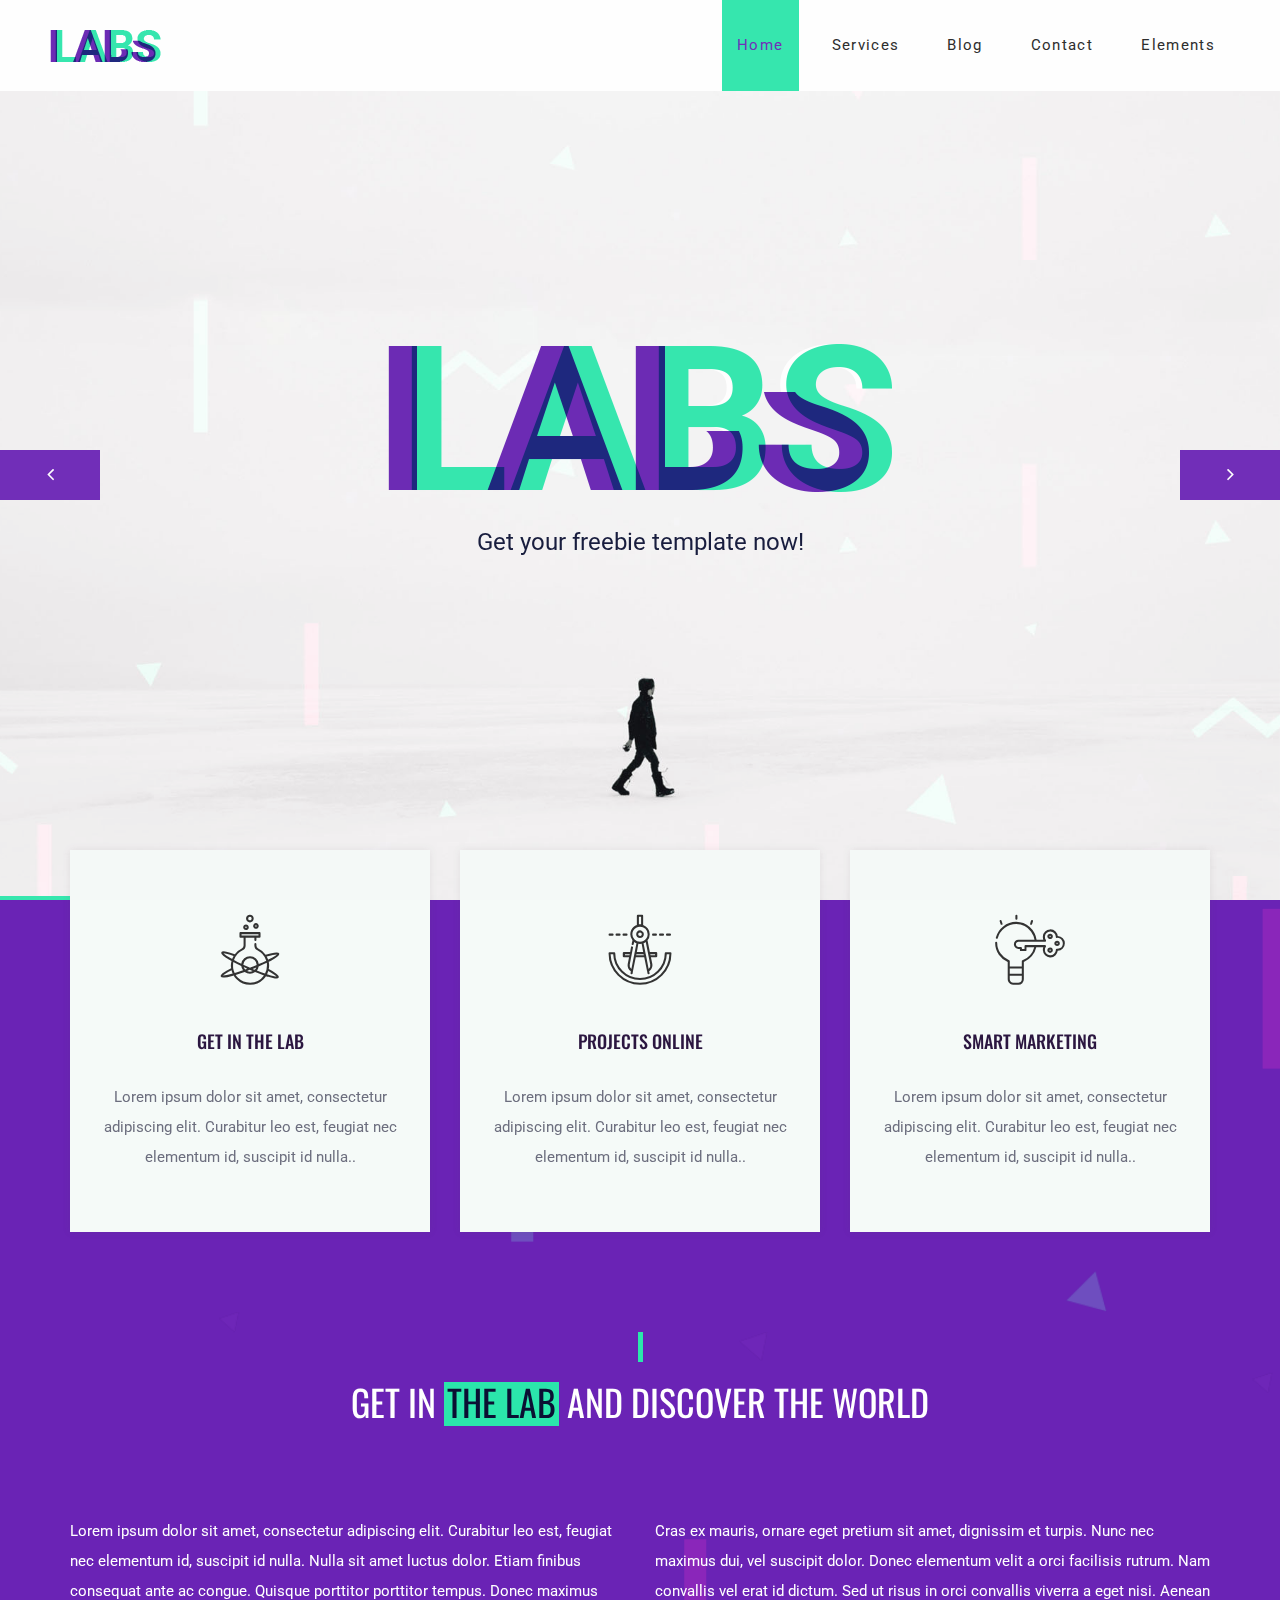
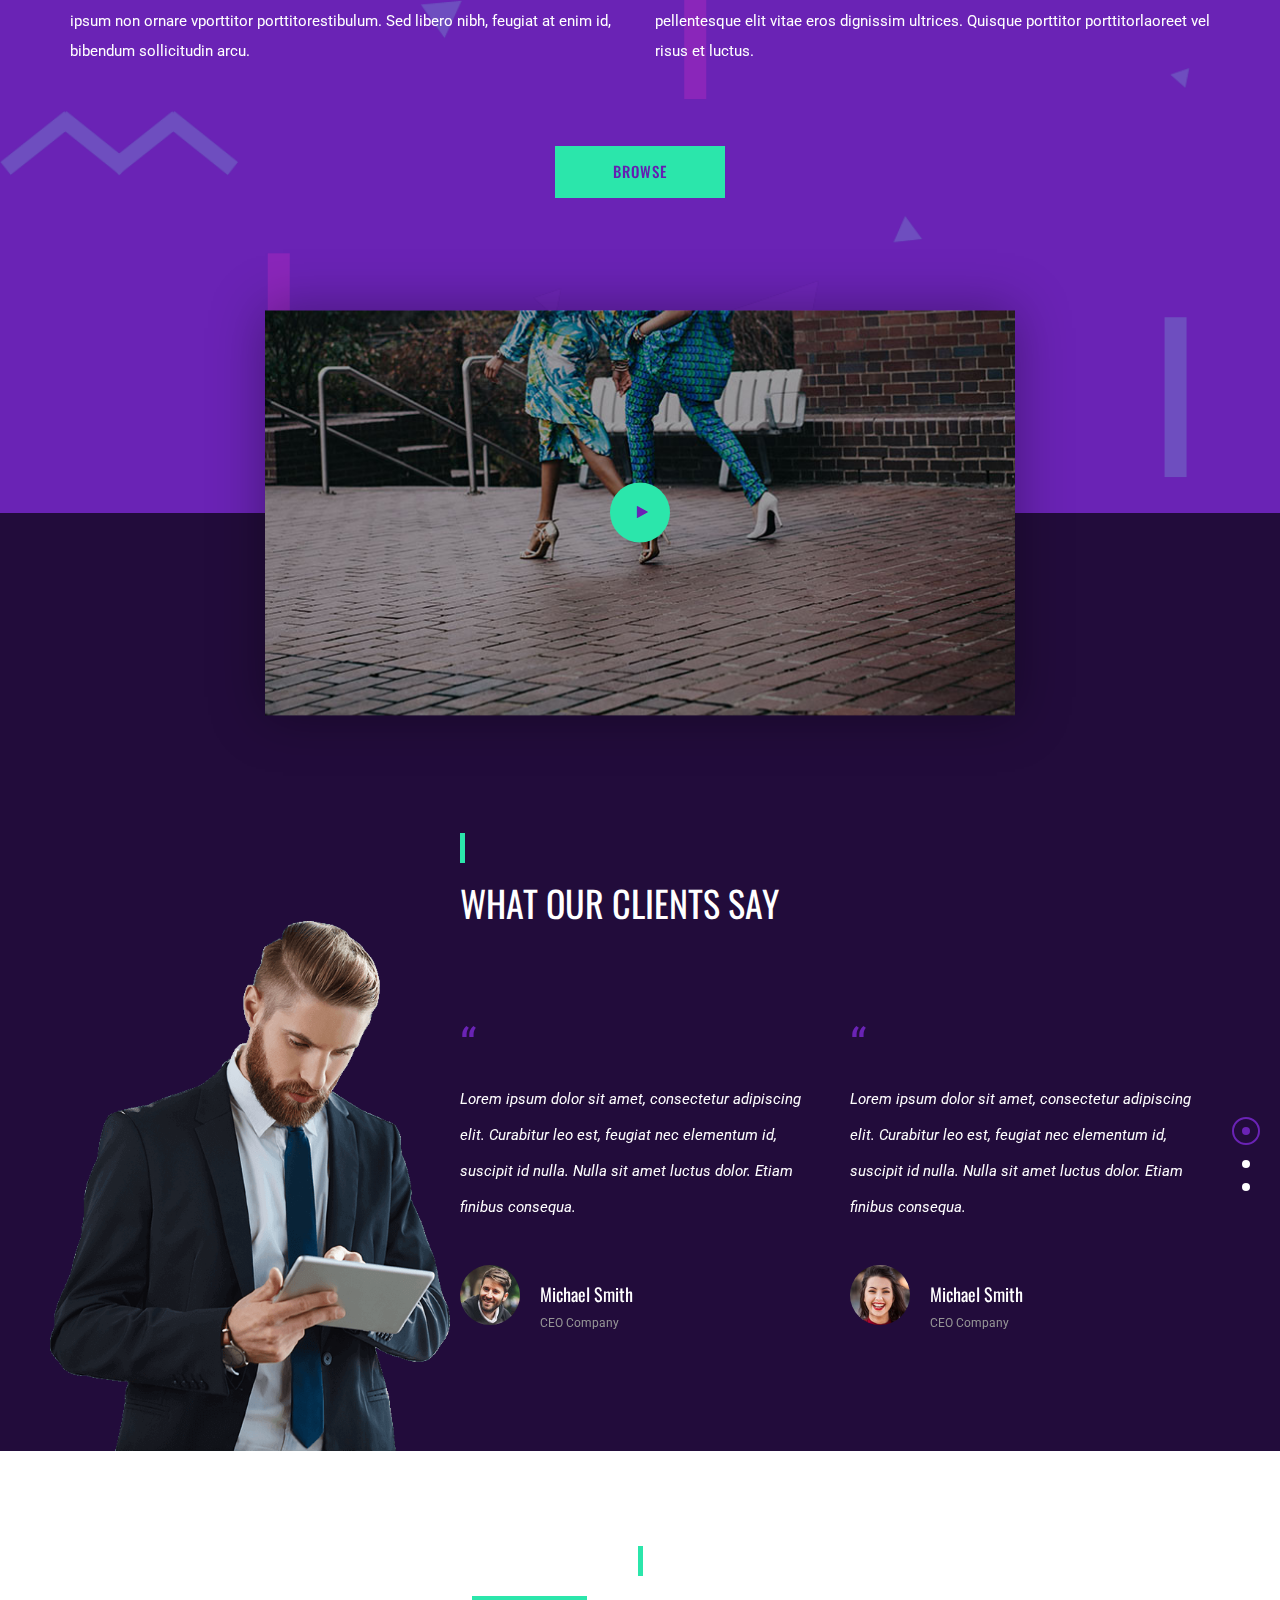
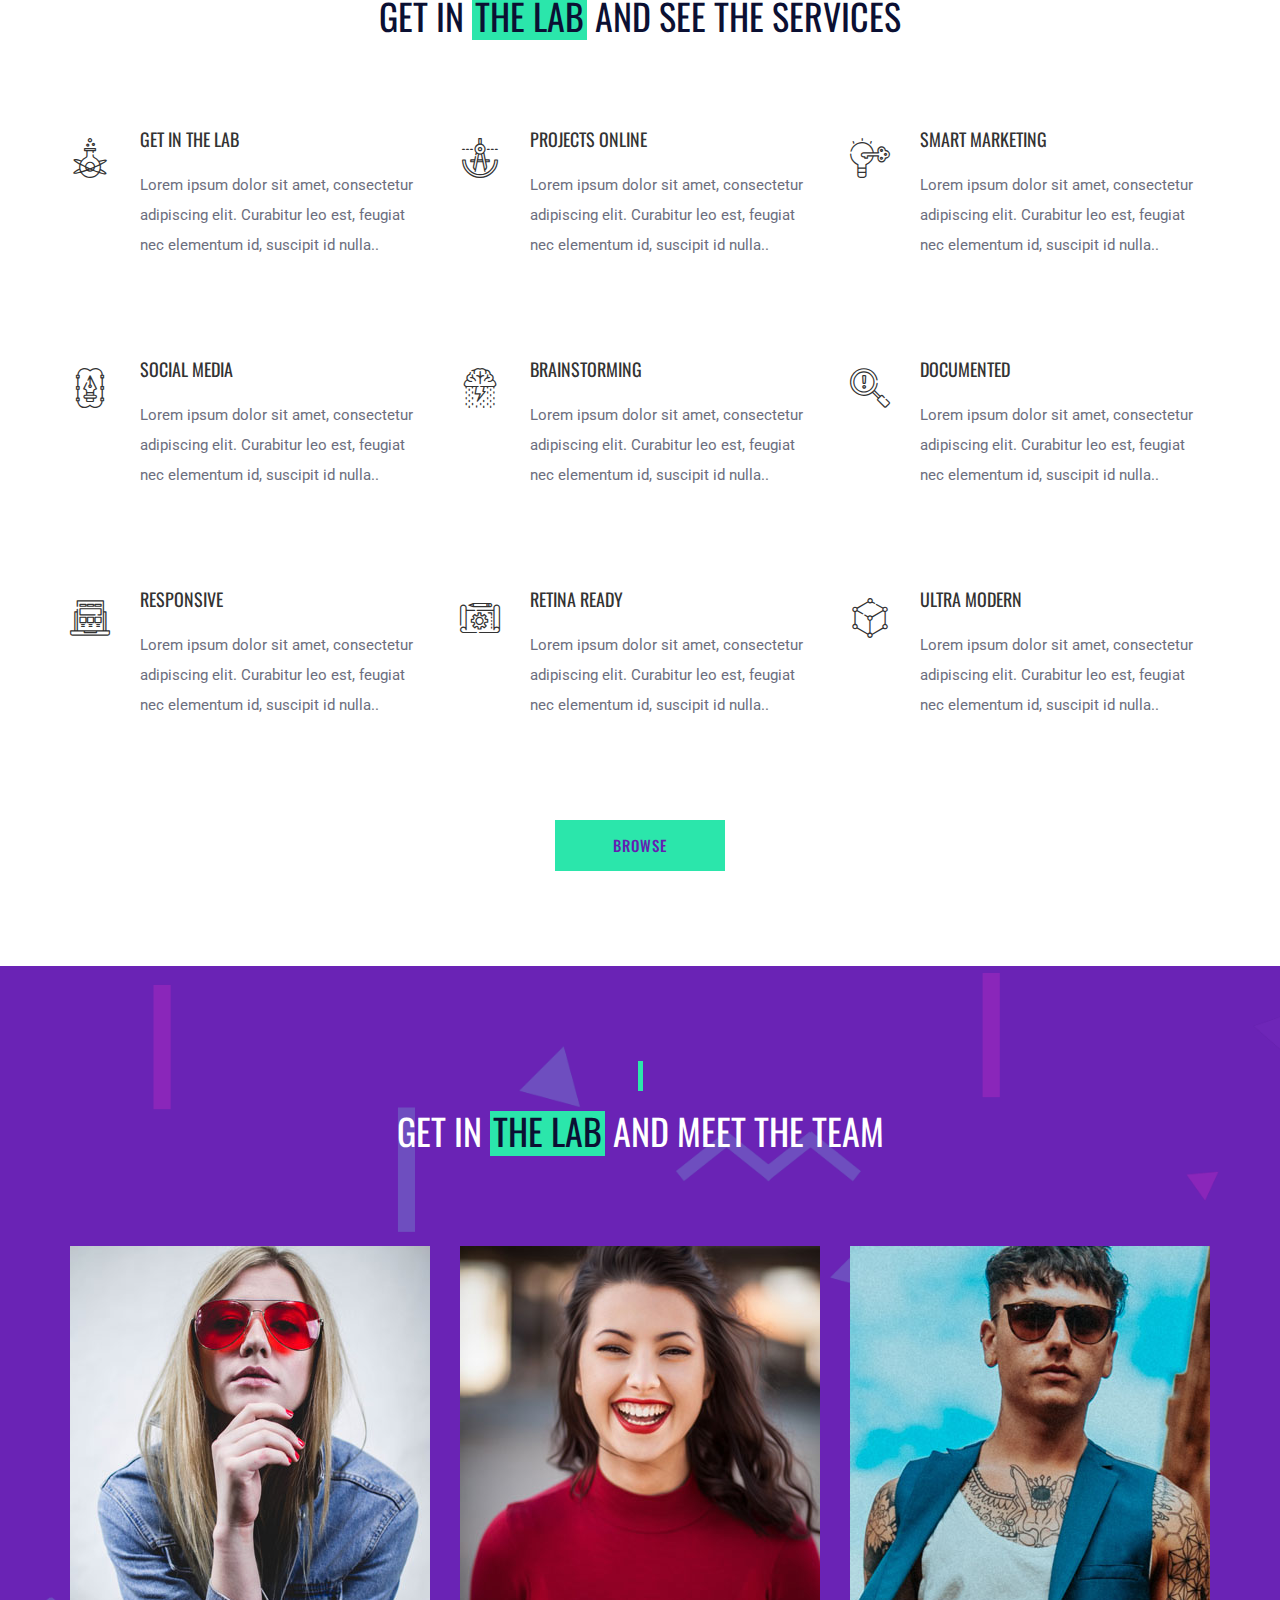
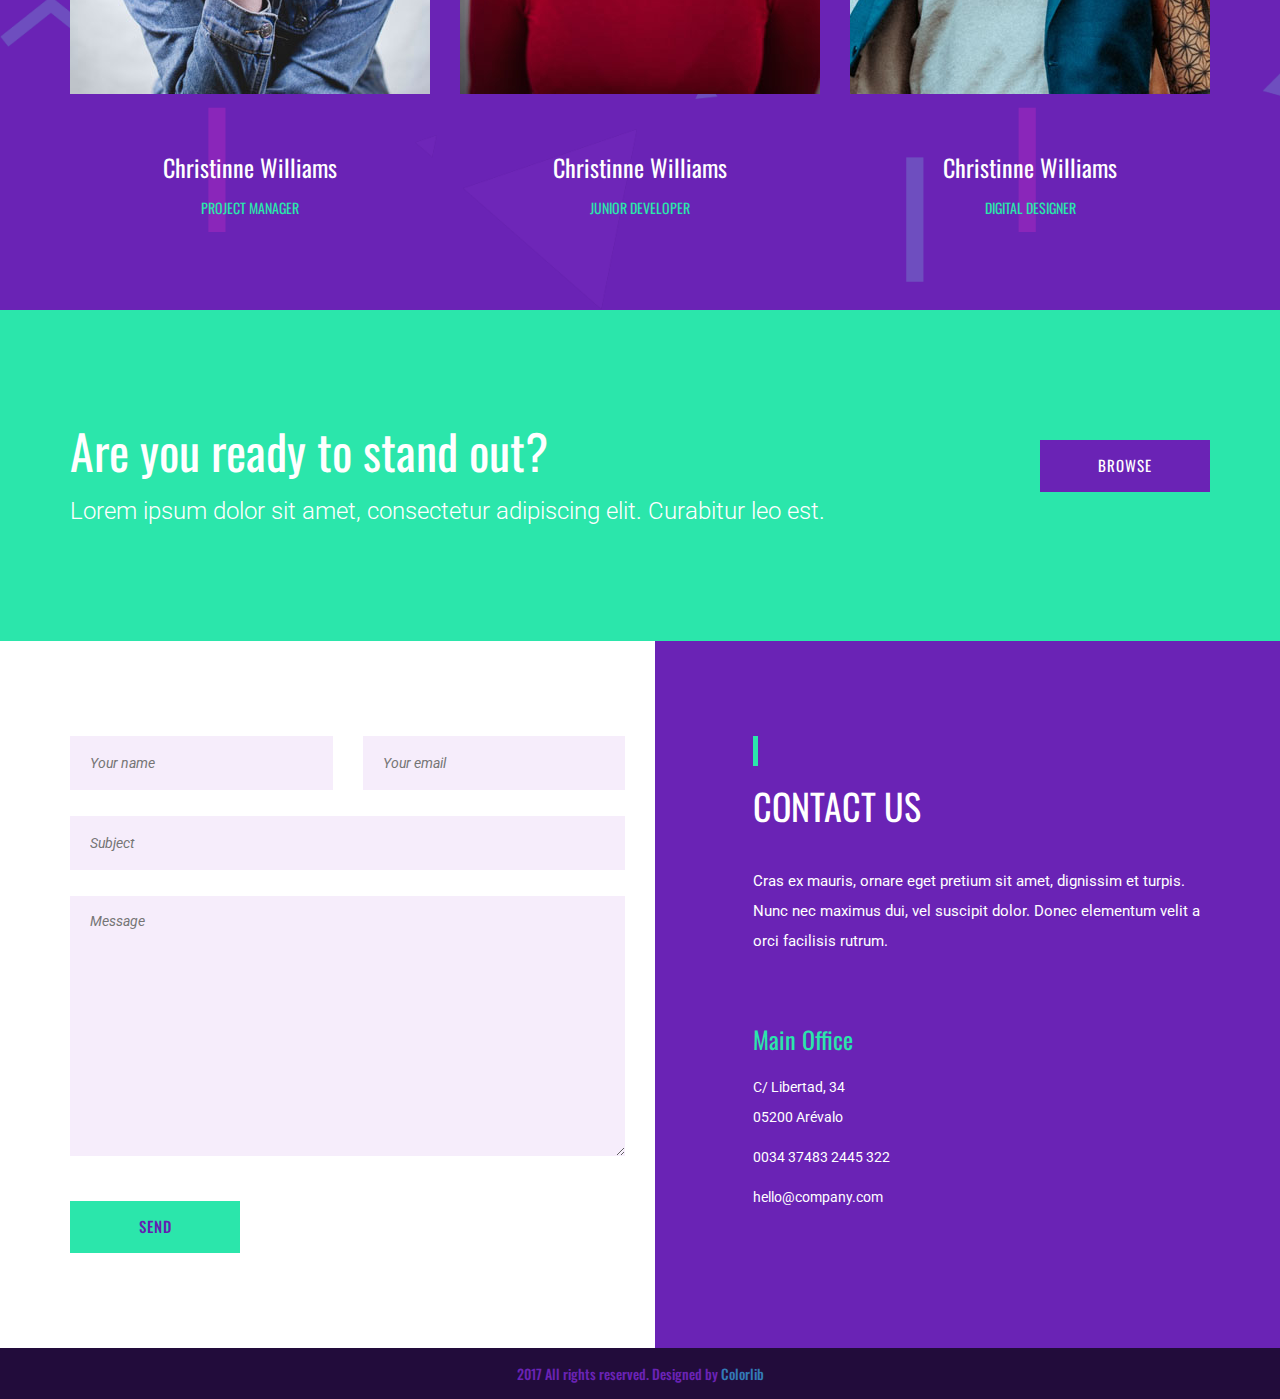
==== home.html @ 85b294d8 "nueva plantilla" ====
<!DOCTYPE html>
<html lang="en">
<head>
	<title>Labs - Design Studio</title>
	<meta charset="UTF-8">
	<meta name="description" content="Labs - Design Studio">
	<meta name="keywords" content="lab, onepage, creative, html">
	<meta name="viewport" content="width=device-width, initial-scale=1.0">
	<!-- Favicon -->
	<link href="img/favicon.ico" rel="shortcut icon"/>

	<!-- Google Fonts -->
	<link href="https://fonts.googleapis.com/css?family=Oswald:300,400,500,700|Roboto:300,400,700" rel="stylesheet">

	<!-- Stylesheets -->
	<link rel="stylesheet" href="css/bootstrap.min.css"/>
	<link rel="stylesheet" href="css/font-awesome.min.css"/>
	<link rel="stylesheet" href="css/flaticon.css"/>
	<link rel="stylesheet" href="css/magnific-popup.css"/>
	<link rel="stylesheet" href="css/owl.carousel.css"/>
	<link rel="stylesheet" href="css/style.css"/>


	<!--[if lt IE 9]>
	  <script src="https://oss.maxcdn.com/html5shiv/3.7.2/html5shiv.min.js"></script>
	  <script src="https://oss.maxcdn.com/respond/1.4.2/respond.min.js"></script>
	<![endif]-->

</head>
<body>
	<!-- Page Preloder -->
	<div id="preloder">
		<div class="loader">
			<img src="img/logo.png" alt="">
			<h2>Loading.....</h2>
		</div>
	</div>


	<!-- Header section -->
	<header class="header-section">
		<div class="logo">
			<img src="img/logo.png" alt=""><!-- Logo -->
		</div>
		<!-- Navigation -->
		<div class="responsive"><i class="fa fa-bars"></i></div>
		<nav>
			<ul class="menu-list">
				<li class="active"><a href="home.html">Home</a></li>
				<li><a href="services.html">Services</a></li>
				<li><a href="blog.html">Blog</a></li>
				<li><a href="contact.html">Contact</a></li>
				<li><a href="elements.html">Elements</a></li>
			</ul>
		</nav>
	</header>
	<!-- Header section end -->


	<!-- Intro Section -->
	<div class="hero-section">
		<div class="hero-content">
			<div class="hero-center">
				<img src="img/big-logo.png" alt="">
				<p>Get your freebie template now!</p>
			</div>
		</div>
		<!-- slider -->
		<div id="hero-slider" class="owl-carousel">
			<div class="item  hero-item" data-bg="img/01.jpg"></div>
			<div class="item  hero-item" data-bg="img/02.jpg"></div>
		</div>
	</div>
	<!-- Intro Section -->


	<!-- About section -->
	<div class="about-section">
		<div class="overlay"></div>
		<!-- card section -->
		<div class="card-section">
			<div class="container">
				<div class="row">
					<!-- single card -->
					<div class="col-md-4 col-sm-6">
						<div class="lab-card">
							<div class="icon">
								<i class="flaticon-023-flask"></i>
							</div>
							<h2>Get in the lab</h2>
							<p>Lorem ipsum dolor sit amet, consectetur adipiscing elit. Curabitur leo est, feugiat nec elementum id, suscipit id nulla..</p>
						</div>
					</div>
					<!-- single card -->
					<div class="col-md-4 col-sm-6">
						<div class="lab-card">
							<div class="icon">
								<i class="flaticon-011-compass"></i>
							</div>
							<h2>Projects online</h2>
							<p>Lorem ipsum dolor sit amet, consectetur adipiscing elit. Curabitur leo est, feugiat nec elementum id, suscipit id nulla..</p>
						</div>
					</div>
					<!-- single card -->
					<div class="col-md-4 col-sm-12">
						<div class="lab-card">
							<div class="icon">
								<i class="flaticon-037-idea"></i>
							</div>
							<h2>SMART MARKETING</h2>
							<p>Lorem ipsum dolor sit amet, consectetur adipiscing elit. Curabitur leo est, feugiat nec elementum id, suscipit id nulla..</p>
						</div>
					</div>
				</div>
			</div>
		</div>
		<!-- card section end-->


		<!-- About contant -->
		<div class="about-contant">
			<div class="container">
				<div class="section-title">
					<h2>Get in <span>the Lab</span> and discover the world</h2>
				</div>
				<div class="row">
					<div class="col-md-6">
						<p>Lorem ipsum dolor sit amet, consectetur adipiscing elit. Curabitur leo est, feugiat nec elementum id, suscipit id nulla. Nulla sit amet luctus dolor. Etiam finibus consequat ante ac congue. Quisque porttitor porttitor tempus. Donec maximus ipsum non ornare vporttitor porttitorestibulum. Sed libero nibh, feugiat at enim id, bibendum sollicitudin arcu.</p>
					</div>
					<div class="col-md-6">
						<p>Cras ex mauris, ornare eget pretium sit amet, dignissim et turpis. Nunc nec maximus dui, vel suscipit dolor. Donec elementum velit a orci facilisis rutrum. Nam convallis vel erat id dictum. Sed ut risus in orci convallis viverra a eget nisi. Aenean pellentesque elit vitae eros dignissim ultrices. Quisque porttitor porttitorlaoreet vel risus et luctus.</p>
					</div>
				</div>
				<div class="text-center mt60">
					<a href="" class="site-btn">Browse</a>
				</div>
				<!-- popup video -->
				<div class="intro-video">
					<div class="row">
						<div class="col-md-8 col-md-offset-2">
							<img src="img/video.jpg" alt="">
							<a href="https://www.youtube.com/watch?v=JgHfx2v9zOU" class="video-popup">
								<i class="fa fa-play"></i>
							</a>
						</div>
					</div>
				</div>
			</div>
		</div>
	</div>
	<!-- About section end -->


	<!-- Testimonial section -->
	<div class="testimonial-section pb100">
		<div class="test-overlay"></div>
		<div class="container">
			<div class="row">
				<div class="col-md-8 col-md-offset-4">
					<div class="section-title left">
						<h2>What our clients say</h2>
					</div>
					<div class="owl-carousel" id="testimonial-slide">
						<!-- single testimonial -->
						<div class="testimonial">
							<span>‘​‌‘​‌</span>
							<p>Lorem ipsum dolor sit amet, consectetur adipiscing elit. Curabitur leo est, feugiat nec elementum id, suscipit id nulla. Nulla sit amet luctus dolor. Etiam finibus consequa.</p>
							<div class="client-info">
								<div class="avatar">
									<img src="img/avatar/01.jpg" alt="">
								</div>
								<div class="client-name">
									<h2>Michael Smith</h2>
									<p>CEO Company</p>
								</div>
							</div>
						</div>
						<!-- single testimonial -->
						<div class="testimonial">
							<span>‘​‌‘​‌</span>
							<p>Lorem ipsum dolor sit amet, consectetur adipiscing elit. Curabitur leo est, feugiat nec elementum id, suscipit id nulla. Nulla sit amet luctus dolor. Etiam finibus consequa.</p>
							<div class="client-info">
								<div class="avatar">
									<img src="img/avatar/02.jpg" alt="">
								</div>
								<div class="client-name">
									<h2>Michael Smith</h2>
									<p>CEO Company</p>
								</div>
							</div>
						</div>
						<!-- single testimonial -->
						<div class="testimonial">
							<span>‘​‌‘​‌</span>
							<p>Lorem ipsum dolor sit amet, consectetur adipiscing elit. Curabitur leo est, feugiat nec elementum id, suscipit id nulla. Nulla sit amet luctus dolor. Etiam finibus consequa.</p>
							<div class="client-info">
								<div class="avatar">
									<img src="img/avatar/01.jpg" alt="">
								</div>
								<div class="client-name">
									<h2>Michael Smith</h2>
									<p>CEO Company</p>
								</div>
							</div>
						</div>
						<!-- single testimonial -->
						<div class="testimonial">
							<span>‘​‌‘​‌</span>
							<p>Lorem ipsum dolor sit amet, consectetur adipiscing elit. Curabitur leo est, feugiat nec elementum id, suscipit id nulla. Nulla sit amet luctus dolor. Etiam finibus consequa.</p>
							<div class="client-info">
								<div class="avatar">
									<img src="img/avatar/02.jpg" alt="">
								</div>
								<div class="client-name">
									<h2>Michael Smith</h2>
									<p>CEO Company</p>
								</div>
							</div>
						</div>
						<!-- single testimonial -->
						<div class="testimonial">
							<span>‘​‌‘​‌</span>
							<p>Lorem ipsum dolor sit amet, consectetur adipiscing elit. Curabitur leo est, feugiat nec elementum id, suscipit id nulla. Nulla sit amet luctus dolor. Etiam finibus consequa.</p>
							<div class="client-info">
								<div class="avatar">
									<img src="img/avatar/01.jpg" alt="">
								</div>
								<div class="client-name">
									<h2>Michael Smith</h2>
									<p>CEO Company</p>
								</div>
							</div>
						</div>
						<!-- single testimonial -->
						<div class="testimonial">
							<span>‘​‌‘​‌</span>
							<p>Lorem ipsum dolor sit amet, consectetur adipiscing elit. Curabitur leo est, feugiat nec elementum id, suscipit id nulla. Nulla sit amet luctus dolor. Etiam finibus consequa.</p>
							<div class="client-info">
								<div class="avatar">
									<img src="img/avatar/02.jpg" alt="">
								</div>
								<div class="client-name">
									<h2>Michael Smith</h2>
									<p>CEO Company</p>
								</div>
							</div>
						</div>
					</div>
				</div>
			</div>
		</div>
	</div>
	<!-- Testimonial section end-->


	<!-- Services section -->
	<div class="services-section spad">
		<div class="container">
			<div class="section-title dark">
				<h2>Get in <span>the Lab</span> and see the services</h2>
			</div>
			<div class="row">
				<!-- single service -->
				<div class="col-md-4 col-sm-6">
					<div class="service">
						<div class="icon">
							<i class="flaticon-023-flask"></i>
						</div>
						<div class="service-text">
							<h2>Get in the lab</h2>
							<p>Lorem ipsum dolor sit amet, consectetur adipiscing elit. Curabitur leo est, feugiat nec elementum id, suscipit id nulla..</p>
						</div>
					</div>
				</div>
				<!-- single service -->
				<div class="col-md-4 col-sm-6">
					<div class="service">
						<div class="icon">
							<i class="flaticon-011-compass"></i>
						</div>
						<div class="service-text">
							<h2>Projects online</h2>
							<p>Lorem ipsum dolor sit amet, consectetur adipiscing elit. Curabitur leo est, feugiat nec elementum id, suscipit id nulla..</p>
						</div>
					</div>
				</div>
				<!-- single service -->
				<div class="col-md-4 col-sm-6">
					<div class="service">
						<div class="icon">
							<i class="flaticon-037-idea"></i>
						</div>
						<div class="service-text">
							<h2>SMART MARKETING</h2>
							<p>Lorem ipsum dolor sit amet, consectetur adipiscing elit. Curabitur leo est, feugiat nec elementum id, suscipit id nulla..</p>
						</div>
					</div>
				</div>
				<!-- single service -->
				<div class="col-md-4 col-sm-6">
					<div class="service">
						<div class="icon">
							<i class="flaticon-039-vector"></i>
						</div>
						<div class="service-text">
							<h2>Social Media</h2>
							<p>Lorem ipsum dolor sit amet, consectetur adipiscing elit. Curabitur leo est, feugiat nec elementum id, suscipit id nulla..</p>
						</div>
					</div>
				</div>
				<!-- single service -->
				<div class="col-md-4 col-sm-6">
					<div class="service">
						<div class="icon">
							<i class="flaticon-036-brainstorming"></i>
						</div>
						<div class="service-text">
							<h2>Brainstorming</h2>
							<p>Lorem ipsum dolor sit amet, consectetur adipiscing elit. Curabitur leo est, feugiat nec elementum id, suscipit id nulla..</p>
						</div>
					</div>
				</div>
				<!-- single service -->
				<div class="col-md-4 col-sm-6">
					<div class="service">
						<div class="icon">
							<i class="flaticon-026-search"></i>
						</div>
						<div class="service-text">
							<h2>Documented</h2>
							<p>Lorem ipsum dolor sit amet, consectetur adipiscing elit. Curabitur leo est, feugiat nec elementum id, suscipit id nulla..</p>
						</div>
					</div>
				</div>
				<!-- single service -->
				<div class="col-md-4 col-sm-6">
					<div class="service">
						<div class="icon">
							<i class="flaticon-018-laptop-1"></i>
						</div>
						<div class="service-text">
							<h2>Responsive</h2>
							<p>Lorem ipsum dolor sit amet, consectetur adipiscing elit. Curabitur leo est, feugiat nec elementum id, suscipit id nulla..</p>
						</div>
					</div>
				</div>
				<!-- single service -->
				<div class="col-md-4 col-sm-6">
					<div class="service">
						<div class="icon">
							<i class="flaticon-043-sketch"></i>
						</div>
						<div class="service-text">
							<h2>Retina ready</h2>
							<p>Lorem ipsum dolor sit amet, consectetur adipiscing elit. Curabitur leo est, feugiat nec elementum id, suscipit id nulla..</p>
						</div>
					</div>
				</div>
				<!-- single service -->
				<div class="col-md-4 col-sm-6">
					<div class="service">
						<div class="icon">
							<i class="flaticon-012-cube"></i>
						</div>
						<div class="service-text">
							<h2>Ultra modern</h2>
							<p>Lorem ipsum dolor sit amet, consectetur adipiscing elit. Curabitur leo est, feugiat nec elementum id, suscipit id nulla..</p>
						</div>
					</div>
				</div>
			</div>
			<div class="text-center">
				<a href="" class="site-btn">Browse</a>
			</div>
		</div>
	</div>
	<!-- services section end -->


	<!-- Team Section -->
	<div class="team-section spad">
		<div class="overlay"></div>
		<div class="container">
			<div class="section-title">
				<h2>Get in <span>the Lab</span> and  meet the team</h2>
			</div>
			<div class="row">
				<!-- single member -->
				<div class="col-sm-4">
					<div class="member">
						<img src="img/team/1.jpg" alt="">
						<h2>Christinne Williams</h2>
						<h3>Project Manager</h3>
					</div>
				</div>
				<!-- single member -->
				<div class="col-sm-4">
					<div class="member">
						<img src="img/team/2.jpg" alt="">
						<h2>Christinne Williams</h2>
						<h3>Junior developer</h3>
					</div>
				</div>
				<!-- single member -->
				<div class="col-sm-4">
					<div class="member">
						<img src="img/team/3.jpg" alt="">
						<h2>Christinne Williams</h2>
						<h3>Digital designer</h3>
					</div>
				</div>
			</div>
		</div>
	</div>
	<!-- Team Section end-->


	<!-- Promotion section -->
	<div class="promotion-section">
		<div class="container">
			<div class="row">
				<div class="col-md-9">
					<h2>Are you ready to stand out?</h2>
					<p>Lorem ipsum dolor sit amet, consectetur adipiscing elit. Curabitur leo est.</p>
				</div>
				<div class="col-md-3">
					<div class="promo-btn-area">
						<a href="" class="site-btn btn-2">Browse</a>
					</div>
				</div>
			</div>
		</div>
	</div>
	<!-- Promotion section end-->


	<!-- Contact section -->
	<div class="contact-section spad fix">
		<div class="container">
			<div class="row">
				<!-- contact info -->
				<div class="col-md-5 col-md-offset-1 contact-info col-push">
					<div class="section-title left">
						<h2>Contact us</h2>
					</div>
					<p>Cras ex mauris, ornare eget pretium sit amet, dignissim et turpis. Nunc nec maximus dui, vel suscipit dolor. Donec elementum velit a orci facilisis rutrum. </p>
					<h3 class="mt60">Main Office</h3>
					<p class="con-item">C/ Libertad, 34 <br> 05200 Arévalo </p>
					<p class="con-item">0034 37483 2445 322</p>
					<p class="con-item">hello@company.com</p>
				</div>
				<!-- contact form -->
				<div class="col-md-6 col-pull">
					<form class="form-class" id="con_form">
						<div class="row">
							<div class="col-sm-6">
								<input type="text" name="name" placeholder="Your name">
							</div>
							<div class="col-sm-6">
								<input type="text" name="email" placeholder="Your email">
							</div>
							<div class="col-sm-12">
								<input type="text" name="subject" placeholder="Subject">
								<textarea name="message" placeholder="Message"></textarea>
								<button class="site-btn">send</button>
							</div>
						</div>
					</form>
				</div>
			</div>
		</div>
	</div>
	<!-- Contact section end-->


	<!-- Footer section -->
	<footer class="footer-section">
		<h2>2017 All rights reserved. Designed by <a href="https://colorlib.com" target="_blank">Colorlib</a></h2>
	</footer>
	<!-- Footer section end -->




	<!--====== Javascripts & Jquery ======-->
	<script src="js/jquery-2.1.4.min.js"></script>
	<script src="js/bootstrap.min.js"></script>
	<script src="js/magnific-popup.min.js"></script>
	<script src="js/owl.carousel.min.js"></script>
	<script src="js/circle-progress.min.js"></script>
	<script src="js/main.js"></script>
</body>
</html>
---- css/flaticon.css ----
/*
  	Flaticon icon font: Flaticon
  	Creation date: 23/10/2017 13:59
  	*/

@font-face {
  font-family: "Flaticon";
  src: url("../fonts/Flaticon.eot");
  src: url("../fonts/Flaticon.eot?#iefix") format("embedded-opentype"),
       url("../fonts/Flaticon.woff") format("woff"),
       url("../fonts/Flaticon.ttf") format("truetype"),
       url("../fonts/Flaticon.svg#Flaticon") format("svg");
  font-weight: normal;
  font-style: normal;
}

@media screen and (-webkit-min-device-pixel-ratio:0) {
  @font-face {
    font-family: "Flaticon";
    src: url("../fonts/Flaticon.svg#Flaticon") format("svg");
  }
}

[class^="flaticon-"]:before, [class*=" flaticon-"]:before,
[class^="flaticon-"]:after, [class*=" flaticon-"]:after {   
  font-family: Flaticon;
  font-style: normal;
}

.flaticon-001-picture:before { content: "\f100"; }
.flaticon-002-caliper:before { content: "\f101"; }
.flaticon-003-energy-drink:before { content: "\f102"; }
.flaticon-004-build:before { content: "\f103"; }
.flaticon-005-thinking-1:before { content: "\f104"; }
.flaticon-006-prism:before { content: "\f105"; }
.flaticon-007-paint:before { content: "\f106"; }
.flaticon-008-team:before { content: "\f107"; }
.flaticon-009-idea-3:before { content: "\f108"; }
.flaticon-010-diamond:before { content: "\f109"; }
.flaticon-011-compass:before { content: "\f10a"; }
.flaticon-012-cube:before { content: "\f10b"; }
.flaticon-013-puzzle:before { content: "\f10c"; }
.flaticon-014-magic-wand:before { content: "\f10d"; }
.flaticon-015-book:before { content: "\f10e"; }
.flaticon-016-vision:before { content: "\f10f"; }
.flaticon-017-notebook:before { content: "\f110"; }
.flaticon-018-laptop-1:before { content: "\f111"; }
.flaticon-019-coffee-cup:before { content: "\f112"; }
.flaticon-020-creativity:before { content: "\f113"; }
.flaticon-021-thinking:before { content: "\f114"; }
.flaticon-022-branding:before { content: "\f115"; }
.flaticon-023-flask:before { content: "\f116"; }
.flaticon-024-idea-2:before { content: "\f117"; }
.flaticon-025-imagination:before { content: "\f118"; }
.flaticon-026-search:before { content: "\f119"; }
.flaticon-027-monitor:before { content: "\f11a"; }
.flaticon-028-idea-1:before { content: "\f11b"; }
.flaticon-029-sketchbook:before { content: "\f11c"; }
.flaticon-030-computer:before { content: "\f11d"; }
.flaticon-031-scheme:before { content: "\f11e"; }
.flaticon-032-explorer:before { content: "\f11f"; }
.flaticon-033-museum:before { content: "\f120"; }
.flaticon-034-cactus:before { content: "\f121"; }
.flaticon-035-smartphone:before { content: "\f122"; }
.flaticon-036-brainstorming:before { content: "\f123"; }
.flaticon-037-idea:before { content: "\f124"; }
.flaticon-038-graphic-tool-1:before { content: "\f125"; }
.flaticon-039-vector:before { content: "\f126"; }
.flaticon-040-rgb:before { content: "\f127"; }
.flaticon-041-graphic-tool:before { content: "\f128"; }
.flaticon-042-typography:before { content: "\f129"; }
.flaticon-043-sketch:before { content: "\f12a"; }
.flaticon-044-paint-bucket:before { content: "\f12b"; }
.flaticon-045-video-player:before { content: "\f12c"; }
.flaticon-046-laptop:before { content: "\f12d"; }
.flaticon-047-artificial-intelligence:before { content: "\f12e"; }
.flaticon-048-abstract:before { content: "\f12f"; }
.flaticon-049-projector:before { content: "\f130"; }
.flaticon-050-satellite:before { content: "\f131"; }
---- css/style.css ----
/* =================================
------------------------------------
	Labs - Design Studio
	Version: 1.0
 ------------------------------------ 
 ====================================*/


/*----------------------------------------*/
/*  1.  Theme default CSS
/*----------------------------------------*/
html,
body {
	height: 100%;
	font-family: "Roboto", sans-serif;
}

img {
	max-width: 100%;
}

h1,
h2,
h3,
h4,
h5,
h6 {
	font-family: "Oswald", sans-serif;
	padding: 0;
	margin: 0;
}

h2 {
	font-size: 36px;
}

p {
	font-size: 15px;
	color: #6c6e7e;
	line-height: 30px;
	font-family: "Roboto", sans-serif;
}

a:hover,
a:focus {
	text-decoration: none;
	outline: none;
	color: #0b1033;
}

li,
ul {
	margin: 0;
	padding: 0;
}

/*------------------------
	Helper css
--------------------------*/
.fix {
	overflow: hidden;
}

.pt100 {
	padding-top: 100px;
}

.pb100 {
	padding-bottom: 100px;
}

.mt100 {
	margin-top: 100px;
}

.mb100 {
	margin-bottom: 100px;
}

.mt60 {
	margin-top: 70px;
}

.mr20 {
	margin-right: 20px;
}

.mb0 {
	margin-bottom: 0 !important;
}

.col-push {
	left: 50%;
}

.col-pull {
	right: 50%;
}

.nopad {
	padding-left: 0;
	padding-right: 0;
}

.spad {
	padding-top: 95px;
	padding-bottom: 95px;
}

.section-title {
	text-align: center;
	margin-bottom: 90px;
	padding-top: 50px;
	position: relative;
}

.section-title h2 {
	text-transform: uppercase;
	color: #fff;
	font-weight: 400;
}

.section-title h2 span {
	background: #2be6ab;
	padding: 0 3px 5px;
	display: inline-block;
	color: #0b1033;
}

.section-title:after {
	content: "";
	position: absolute;
	left: 50%;
	top: 0;
	width: 5px;
	height: 30px;
	margin-left: -2.5px;
	background: #2be6ab;
}

.section-title.left {
	text-align: left;
}

.section-title.left:after {
	left: 0;
	margin-left: 0;
}

.section-title.dark h2 {
	color: #0b1033;
}

/*------------------------
	Common elements
--------------------------*/

.site-btn {
	font-family: "Oswald", sans-serif;
	font-size: 15px;
	color: #641fb1;
	display: inline-block;
	text-transform: uppercase;
	background: #2be6ab;
	padding: 15px 50px;
	font-weight: 500;
	letter-spacing: 1px;
	min-width: 170px;
	text-align: center;
	border: none;
}

.site-btn.btn-2 {
	background: #6a23b5;
	color: #fff;
	font-weight: 400;
}

.site-btn.btn-3 {
	background: transparent;
	color: #6a23b5;
	border: 1px solid #6a23b5;
	padding: 14px 50px;
}

.site-btn:hover,
.site-btn:focus {
	text-decoration: none;
	outline: none;
}

/*------------------
	Preloder
--------------------*/
#preloder {
	position: fixed;
	width: 100%;
	height: 100%;
	top: 0;
	left: 0;
	z-index: 999999;
	background: #f1f1f1;
	display: table;
}

.loader {
	text-align: center;
	display: table-cell;
	vertical-align: middle;
}

.loader img {
	animation: loader 0.8s linear infinite;
	-webkit-animation: loader 0.8s linear infinite;
}

.loader h2 {
	font-size: 14px;
	margin-top: 10px;
}

@keyframes loader {
	0% {
		opacity: 1;
	}
	50% {
		opacity: 0.3;
	}
	100% {
		opacity: 1;
	}
}

@-webkit-keyframes loader {
	0% {
		opacity: 1;
	}
	50% {
		opacity: 0.3;
	}
	100% {
		opacity: 1;
	}
}


/*------------------------
	Header css
--------------------------*/
.responsive {
	display: none;
}

.header-section {
	position: absolute;
	top: 0;
	left: 0;
	width: 100%;
	z-index: 999;
	padding: 0 50px;
	background: white;
	-webkit-transition: all 0.4s ease 0s;
	-o-transition: all 0.4s ease 0s;
	transition: all 0.4s ease 0s;
}

.header-section .logo {
	display: inline-block;
	float: left;
	padding-top: 30px;
}

.header-section .logo img {
	width: auto;
	-webkit-transition: all 0.4s ease 0s;
	-o-transition: all 0.4s ease 0s;
	transition: all 0.4s ease 0s;
}

.header-section .menu-list {
	list-style: none;
	float: right;
}

.header-section .menu-list li {
	display: inline;
}

.header-section .menu-list li a {
	display: inline-block;
	padding: 35px 15px;
	margin-right: 15px;
	color: #222;
	position: relative;
	font-family: "Roboto", sans-serif;
	font-size: 15px;
	letter-spacing: 0.09em;
	-webkit-transition: all 0.4s ease 0s;
	-o-transition: all 0.4s ease 0s;
	transition: all 0.4s ease 0s;
}

.header-section .menu-list li a:hover,
.header-section .menu-list li a.active {
	color: #6a23b5;
}

.header-section .menu-list li:last-child a {
	margin-right: 0;
}

.header-section .menu-list li.active a {
	background: #2be6ab;
	color: #6a23b5;
}

.header-section .menu-list .current a:after {
	width: 10px;
	margin-left: -5px;
}

/*------------------------
	Hero section
--------------------------*/
.hero-section {
	height: 100%;
	position: relative;
}

.hero-content {
	position: absolute;
	width: calc(100% - 210px);
	height: 100%;
	margin-left: 105px;
	display: table;
	text-align: center;
	z-index: 5;
}

.hero-content .hero-center {
	display: table-cell;
	vertical-align: middle;
}

.hero-content p {
	font-size: 24px;
	color: #0b1033;
	margin-bottom: 0;
	margin-top: 35px;
}

.owl-carousel .owl-nav {
	position: absolute;
	top: 50%;
	width: 100%;
}

.owl-carousel .owl-nav .owl-prev,
.owl-carousel .owl-nav .owl-next {
	display: inline-block;
	height: 50px;
	width: 100px;
	background: #6a23b5;
	color: #fff;
	text-align: center;
	padding-top: 10px;
	font-size: 20px;
	cursor: pointer;
}

.owl-carousel .owl-nav .owl-prev:hover,
.owl-carousel .owl-nav .owl-next:hover {
	background: #2be6ab;
}

.owl-carousel .owl-nav .owl-next {
	float: right;
}

.owl-carousel #bar {
	width: 0%;
	max-width: 100%;
	height: 4px;
	background: #2be6ab;
}

.owl-carousel #progressBar {
	width: 100%;
	position: absolute;
	bottom: 0;
	z-index: 1;
}


/*------------------------
	About section
--------------------------*/
.about-section,
.team-section {
	background: #6a23b5;
	position: relative;
	z-index: 2;
}

.overlay {
	position: absolute;
	width: 100%;
	height: 100%;
	left: 0;
	top: 0;
	z-index: 3;
	background-image: url("../img/overlay.png");
	background-repeat: no-repeat;
	background-size: cover;
}

/*Card Section*/
.card-section {
	position: relative;
	padding-bottom: 100px;
	z-index: 5;
}

.lab-card {
	position: relative;
	margin-top: -50px;
	padding: 50px 25px;
	text-align: center;
	background: #f5faf8;
	-webkit-box-shadow: 0 0 8px rgba(74, 74, 74, 0.1);
	        box-shadow: 0 0 8px rgba(74, 74, 74, 0.1);
	-webkit-transition: all 0.4s ease 0s;
	-o-transition: all 0.4s ease 0s;
	transition: all 0.4s ease 0s;
}

.lab-card .icon {
	margin-bottom: 30px;
	font-size: 70px;
	-webkit-transition: all 0.4s ease 0s;
	-o-transition: all 0.4s ease 0s;
	transition: all 0.4s ease 0s;
}

.lab-card h2 {
	text-transform: uppercase;
	font-size: 18px;
	color: #2b1640;
	margin-bottom: 30px;
	-webkit-transition: all 0.4s ease 0s;
	-o-transition: all 0.4s ease 0s;
	transition: all 0.4s ease 0s;
}

.lab-card p {
	color: #6c6e7e;
	line-height: 30px;
	-webkit-transition: all 0.4s ease 0s;
	-o-transition: all 0.4s ease 0s;
	transition: all 0.4s ease 0s;
}

.lab-card:hover {
	background: #2be6ab;
}

.lab-card:hover h2,
.lab-card:hover p,
.lab-card:hover .icon {
	color: #fff;
}

/* About contant */
.about-contant {
	position: relative;
	z-index: 5;
}

.about-contant p {
	color: #fff;
}

.intro-video {
	-webkit-transform: translateY(50%);
	    -ms-transform: translateY(50%);
	        transform: translateY(50%);
	margin-top: -90px;
}

.intro-video img {
	-webkit-box-shadow: 0 0 50px rgba(0, 0, 0, 0.35);
	        box-shadow: 0 0 50px rgba(0, 0, 0, 0.35);
}

.intro-video a {
	position: absolute;
	width: 60px;
	height: 60px;
	left: 50%;
	top: 50%;
	margin-left: -30px;
	margin-top: -30px;
	color: #6a23b5;
	background: #2be6ab;
	border-radius: 50%;
	text-align: center;
	padding-top: 20px;
	padding-left: 5px;
}


/*------------------------
  Testimonial section
--------------------------*/
.testimonial-section {
	padding-top: 320px;
	background: #220c3b;
	position: relative;
}

.test-overlay {
	position: absolute;
	background-image: url("../img/test-man.png");
	background-repeat: no-repeat;
	background-position: bottom right;
	background-size: contain;
	bottom: 0;
	height: 78%;
	left: 50px;
}

.testimonial span {
	display: block;
	font-family: "Roboto", sans-serif;
	font-size: 48px;
	color: #6a23b5;
}

.testimonial p {
	font-style: italic;
	color: #fff;
	font-weight: 400;
	line-height: 36px;
}

.testimonial .avatar {
	width: 60px;
	height: 60px;
	border-radius: 50%;
	overflow: hidden;
	float: left;
	margin-right: 20px;
}

.testimonial .client-info {
	margin-top: 40px;
}

.testimonial .client-name {
	float: left;
	padding-top: 20px;
}

.testimonial .client-name h2 {
	font-size: 18px;
	color: #fff;
	font-weight: 400;
}

.testimonial .client-name p {
	font-style: normal;
	font-size: 12px;
	color: #969696;
}

/* Testimonial carousel */
#testimonial-slide {
	position: relative;
}

#testimonial-slide .owl-dots {
	position: absolute;
	width: 8px;
	top: 100px;
}

#testimonial-slide .owl-dots .owl-dot {
	width: 8px;
	height: 8px;
	background: #fff;
	border-radius: 15px;
	display: block;
	margin-bottom: 15px;
	position: relative;
	-webkit-transition: all 0.4s;
	-o-transition: all 0.4s;
	transition: all 0.4s;
}

#testimonial-slide .owl-dots .owl-dot:after {
	position: absolute;
	content: "";
	width: 28px;
	height: 28px;
	border: 2px solid #6a23b5;
	border-radius: 40px;
	left: -10px;
	top: -10px;
	-webkit-transition: all 0.4s;
	-o-transition: all 0.4s;
	transition: all 0.4s;
	-webkit-transform: scale(0);
	    -ms-transform: scale(0);
	        transform: scale(0);
}

#testimonial-slide .owl-dots .owl-dot.active {
	background: #6a23b5;
	margin-bottom: 25px;
	margin-top: 25px;
}

#testimonial-slide .owl-dots .owl-dot.active:after {
	-webkit-transform: scale(1);
	    -ms-transform: scale(1);
	        transform: scale(1);
}

#testimonial-slide .owl-dots .owl-dot:first-child.active {
	margin-top: 15px;
}


/*----------------------------------
	header and icon box element
------------------------------------*/
.service {
	margin-bottom: 90px;
}

.service,
.icon-box {
	display: -webkit-inline-box;
	display: -ms-inline-flexbox;
	display: inline-flex;
}

.service .icon,
.icon-box .icon {
	font-size: 40px;
	margin-right: 30px;
}

.service .service-text h2,
.service .icon-box-text h2,
.icon-box .service-text h2,
.icon-box .icon-box-text h2 {
	font-size: 18px;
	text-transform: uppercase;
	margin-bottom: 20px;
	font-weight: 400;
}

.service .service-text p,
.service .icon-box-text p,
.icon-box .service-text p,
.icon-box .icon-box-text p {
	font-size: 15px;
}

.service.light h2,
.service.light p,
.service.light .icon,
.icon-box.light h2,
.icon-box.light p,
.icon-box.light .icon {
	color: #fff;
}

.service.left,
.icon-box.left {
	text-align: right;
}

.service.left .icon,
.icon-box.left .icon {
	margin-left: 30px;
	margin-right: 0;
}


/*------------------------
	Team section
--------------------------*/
.team-section .container {
	position: relative;
	z-index: 5;
}

.member {
	text-align: center;
}

.member img {
	margin-bottom: 60px;
}

.member h2 {
	font-size: 24px;
	font-weight: 400;
	margin-bottom: 20px;
	color: #fff;
}

.member h3 {
	font-size: 14px;
	color: #2be6ab;
	font-weight: 400;
	text-transform: uppercase;
}


/*------------------------
	Promotion section
--------------------------*/
.promotion-section {
	background: #2be6ab;
	padding: 115px 0;
}

.promotion-section h2 {
	font-weight: 400;
	color: #fff;
	font-size: 48px;
	margin-bottom: 18px;
}

.promotion-section p {
	color: #fff;
	font-size: 24px;
	margin-bottom: 0;
	font-weight: 300;
}

.promotion-section .promo-btn-area {
	text-align: right;
	padding-top: 15px;
}


/*------------------------
	Contact section
--------------------------*/
.contact-section {
	position: relative;
}

.contact-section:after {
	position: absolute;
	content: "";
	width: 50%;
	height: 100%;
	right: -15px;
	top: 0;
	background: #6a23b5;
	z-index: -1;
}

.form-class input[type="text"] {
	width: 100%;
	margin-bottom: 26px;
	border: none;
	background: #f6edfb;
	padding: 17px 20px;
}

.form-class input[type="text"]:focus,
.form-class input[type="text"]:hover {
	outline: none;
}

.form-class textarea {
	width: 100%;
	margin-bottom: 40px;
	border: none;
	background: #f6edfb;
	padding: 15px 20px;
	height: 260px;
}

.form-class textarea:focus,
.form-class textarea:hover {
	outline: none;
}

.form-class ::-webkit-input-placeholder {
	font-style: italic;
}

.form-class :-ms-input-placeholder {
	font-style: italic;
}

.form-class ::-ms-input-placeholder {
	font-style: italic;
}

.form-class ::placeholder {
	font-style: italic;
}

.form-class :-ms-input-placeholder {
	font-style: italic;
}

.form-class ::-ms-input-placeholder {
	font-style: italic;
}

/* Contact Info*/
.contact-info .section-title {
	margin-bottom: 40px;
}

.contact-info p {
	color: #fff;
}

.contact-info h3 {
	font-weight: 400;
	color: #2be6ab;
	margin-bottom: 20px;
}

.contact-info .con-item {
	font-size: 14px;
}


/*------------------------
	Footer section
--------------------------*/
.footer-section {
	background: #220c3b;
	text-align: center;
}

.footer-section h2 {
	color: #6a23b5;
	font-size: 14px;
	padding: 18px 0;
}

/*=========================
	Other Pages
=========================*/

/*------------------------
	Page Top Section
--------------------------*/
.page-top-section {
	position: relative;
	height: 405px;
	background: #6a23b5;
}

.page-top-section .container {
	position: relative;
	z-index: 5;
}

.page-top-section .page-info {
	display: inline-block;
	padding-top: 200px;
}

.page-top-section .page-info h2 {
	color: #fff;
	font-weight: 400;
	margin-bottom: 15px;
	float: left;
}

.page-top-section .page-info .page-links a,
.page-top-section .page-info .page-links span {
	font-size: 18px;
	font-family: "Oswald", sans-serif;
	color: #fff;
	margin-right: 12px;
	padding-right: 12px;
	font-weight: 400;
	position: relative;
}

.page-top-section .page-info .page-links a:after,
.page-top-section .page-info .page-links span:after {
	position: absolute;
	content: "|";
	right: -3px;
}

.page-top-section .page-info .page-links span {
	margin-right: 0;
	padding-right: 0;
	color: #2be6ab;
}

.page-top-section .page-info .page-links span:after {
	display: none;
}


/*------------------------
	Features Section
--------------------------*/
.features .icon-box .icon {
	color: #2be6ab;
	margin-top: -10px;
}

.features .icon-box:last-child {
	margin-bottom: 0;
}

.features .icon-box {
	margin-bottom: 90px;
}


/*------------------------
	Services Card Section
--------------------------*/
.sv-card .card-img {
	position: relative;
	display: block;
	overflow: hidden;
	max-height: 260px;
}

.sv-card .card-img img {
	min-width: 100%;
}

.sv-card .card-img:after {
	position: absolute;
	content: "";
	width: 100%;
	height: 100%;
	left: 0;
	top: 0;
	z-index: 1;
	background: #2be6ab;
	opacity: 0;
	-webkit-transition: all 0.4s ease 0s;
	-o-transition: all 0.4s ease 0s;
	transition: all 0.4s ease 0s;
}

.sv-card:hover .card-img:after {
	opacity: 0.8;
}

.sv-card .card-text {
	padding: 70px 45px;
	padding-right: 15px;
	background: #f5f9f8;
}

.sv-card .card-text h2 {
	text-transform: uppercase;
	font-size: 18px;
	margin-bottom: 28px;
}

.sv-card .card-text p {
	font-size: 15px;
}


/*------------------------
	Newsletter Section
--------------------------*/
.newsletter-section {
	background: #2be6ab;
}

.newsletter-section h2 {
	font-size: 48px;
	color: #fff;
	font-weight: 400;
}

/* Newsletter form */
.nl-form {
	padding-top: 5px;
	text-align: right;
}

.nl-form input[type="text"] {
	border: none;
	padding: 15px 30px;
	height: 51px;
	float: left;
	margin-right: 30px;
	width: calc(100% - 211px);
	background: #19cc93;
	color: #fff;
}

.nl-form input[type="text"]:focus,
.nl-form input[type="text"]:hover {
	outline: none;
}

.nl-form ::-webkit-input-placeholder {
	color: #fff;
}

.nl-form :-ms-input-placeholder {
	color: #fff;
}

.nl-form ::-ms-input-placeholder {
	color: #fff;
}

.nl-form ::placeholder {
	color: #fff;
}

.nl-form :-ms-input-placeholder {
	color: #fff;
}

.nl-form ::-ms-input-placeholder {
	color: #fff;
}


/*------------------------
	Blog Page
--------------------------*/
.post-item {
	margin-bottom: 90px;
}

.post-thumbnail {
	position: relative;
	overflow: hidden;
	margin-bottom: 60px;
}

.post-thumbnail .post-date {
	position: absolute;
	width: 90px;
	height: 90px;
	background: #6a23b5;
	top: 17px;
	left: 17px;
	text-align: center;
	padding-top: 15px;
}

.post-thumbnail .post-date h2 {
	color: #fff;
	font-size: 30px;
	font-weight: 400;
	margin-bottom: 5px;
}

.post-thumbnail .post-date h3 {
	font-size: 15px;
	color: #2be6ab;
	font-weight: 400;
}

.post-title {
	font-size: 24px;
	font-weight: 400;
	letter-spacing: 1px;
	text-transform: uppercase;
	margin-bottom: 18px;
}

.post-meta {
	margin-bottom: 40px;
}

.post-meta a {
	color: #0b1033;
	font-size: 12px;
	padding-left: 20px;
	position: relative;
	margin-left: 10px;
}

.post-meta a:after {
	position: absolute;
	content: "";
	width: 7px;
	height: 7px;
	left: 0;
	top: 3px;
	background: #2be6ab;
	border-radius: 10px;
}

.post-meta a:first-child {
	margin-left: 0;
}

.read-more {
	font-family: "Oswald", sans-serif;
	font-size: 16px;
	color: #0b1033;
	position: relative;
	display: inline-block;
	clear: both;
	padding-bottom: 5px;
	margin-top: 40px;
}

.read-more:after {
	position: absolute;
	content: "";
	width: 100%;
	height: 3px;
	left: 0;
	bottom: 0;
	background: #2be6ab;
	border-radius: 10px;
}

.page-pagination a {
	display: inline-block;
	font-family: "Oswald", sans-serif;
	font-size: 16px;
	color: #0b1033;
	padding: 6px 10px;
	margin-right: 5px;
}

.page-pagination a.active {
	background: #2be6ab;
}

/* Sidebar */
.widget-item {
	margin-bottom: 60px;
	overflow: hidden;
}

.widget-item .widget-title {
	font-size: 18px;
	margin-bottom: 45px;
}

.widget-item ul {
	list-style: none;
}

.widget-item ul li a {
	color: #6c6e7e;
	display: block;
	margin-bottom: 20px;
	font-size: 15px;
}

.widget-item ul li a:hover {
	color: #2be6ab;
}

.widget-item ul li:last-child a {
	margin-bottom: 0;
}

.widget-item ul.instagram {
	margin-left: -5px;
	margin-right: -5px;
}

.widget-item ul.instagram li {
	width: 33.33%;
	float: left;
	padding: 5px;
}

.widget-item ul.instagram li img {
	min-width: 100%;
}

.widget-item ul.tag li {
	display: inline-block;
	background: #2be6ab;
	padding: 10px 24px;
	float: left;
	margin-right: 10px;
	margin-bottom: 15px;
}

.widget-item ul.tag li a {
	color: #6a23b5;
	margin-bottom: 0;
}

.widget-item .quote .quotation {
	display: block;
	color: #2be6ab;
	font-size: 60px;
	line-height: normal;
	margin-bottom: -20px;
}

.search-form {
	position: relative;
}

.search-form input[type="text"] {
	width: 100%;
	border: none;
	background: #2be6ab;
	padding: 15px 20px;
}

.search-form input[type="text"]:focus,
.search-form input[type="text"]:hover {
	outline: none;
}

.search-form .search-btn {
	position: absolute;
	width: 50px;
	height: 50px;
	display: block;
	right: 0;
	top: 0;
	border: 0;
	background: #6a23b5;
	color: #2be6ab;
}

.search-form .search-btn:focus,
.search-form .search-btn:hover {
	outline: none;
}


/*------------------------
	Single Post
--------------------------*/
.single-post .post-content {
	margin-bottom: 90px;
}

.single-post .post-content p {
	margin-bottom: 40px;
}

.single-post .author {
	display: -webkit-inline-box;
	display: -ms-inline-flexbox;
	display: inline-flex;
	margin-bottom: 100px;
}

.single-post .author .avatar {
	margin-right: 40px;
}

.single-post .author .avatar img {
	min-width: 117px;
}

.single-post .author .author-info h2 {
	font-size: 18px;
	margin-bottom: 20px;
}

.single-post .author .author-info h2 span {
	color: #8e8f9b;
}

/* Comments css*/
.comments h2,
.comment-from h2 {
	font-size: 18px;
	margin-bottom: 70px;
}

.comment-list {
	list-style: none;
	margin-bottom: 90px;
}

.comment-list li {
	margin-bottom: 60px;
}

.comment-list li .avatar {
	width: calc(100% - (100% - 80px));
	float: left;
	margin-right: 40px;
}

.comment-list li .commetn-text h3 {
	font-size: 15px;
	font-family: "Roboto", sans-serif;
	margin-bottom: 30px;
	font-weight: 600;
}

/* Contact page Map */
.map {
	height: 750px;
}


/*------------------------
	Elements
--------------------------*/
.element {
	margin-bottom: 90px;
}

.element h4 {
	font-size: 36px;
	text-transform: uppercase;
	font-weight: 400;
	margin-bottom: 70px;
}

/*===  Progress Bar Element ===*/
.single-progress-item {
	margin-bottom: 15px;
	position: relative;
}

.single-progress-item p {
	font-family: "Oswald", sans-serif;
	color: #333;
	margin-bottom: 12px;
	font-weight: 500;
}

.progress-bar-style {
	display: block;
	height: 5px;
	position: relative;
	width: 100%;
	background: #f4f8fc;
}

.bar-inner {
	position: absolute;
	height: 100%;
	left: 0;
	top: 0;
	background: #2be6ab;
}

.bar-inner span {
	position: absolute;
	right: 0;
	font-weight: bold;
	top: -35px;
	font-family: "Oswald", sans-serif;
	color: #333;
	font-weight: 500;
}

/*===  Accordions Element ===*/
.site-accordions {
	margin-top: 40px;
}

.site-accordions .panel {
	margin-bottom: 24px;
}

.site-accordions .panel-heading {
	background: #6a23b5;
	color: #fff;
	position: relative;
	padding: 16px 50px;
	border: none;
	border-radius: 0;
}

.site-accordions .panel-heading .panel-title {
	font-size: 15px;
	font-family: "Roboto", sans-serif;
	text-transform: none;
	margin: 0;
	-webkit-transition: all 0.4s ease 0s;
	-o-transition: all 0.4s ease 0s;
	transition: all 0.4s ease 0s;
}

.site-accordions .panel-heading a {
	position: absolute;
	display: block;
	height: 100%;
	width: 48px;
	right: 0;
	top: 0;
	-webkit-transition: all 0.4s ease 0s;
	-o-transition: all 0.4s ease 0s;
	transition: all 0.4s ease 0s;
}

.site-accordions .panel-heading a:after {
	position: absolute;
	content: "+";
	color: #fff;
	left: 20px;
	font-size: 15px;
	padding-top: 15px;
}

.site-accordions .panel.active .panel-heading {
	background: #2be6ab;
	color: #6a23b5;
}

.site-accordions .panel.active .panel-heading a {
	background: #6a23b5;
}

.site-accordions .panel.active .panel-heading a:after {
	content: "-";
	color: #2be6ab;
	left: 23px;
	padding-top: 13px;
}

/*===  Progress Circle Element ===*/
.circle-progress {
	text-align: center;
	position: relative;
}

.circle-progress canvas {
	-webkit-transform: rotate(90deg);
	    -ms-transform: rotate(90deg);
	        transform: rotate(90deg);
}

.circle-progress .progress-info {
	position: absolute;
	width: 100%;
	top: 30%;
}

.circle-progress .progress-info p {
	font-family: "Roboto", sans-serif;
	color: #7c8d93;
	font-size: 14px;
	font-weight: 600;
}

/*===  Facts Element ===*/
.facts .fact {
	display: -webkit-inline-box;
	display: -ms-inline-flexbox;
	display: inline-flex;
}

.facts .fact .icon {
	margin-right: 20px;
	color: #6a23b5;
	font-size: 45px;
	padding-top: 10px;
}

.facts .fact .fact-text h2 {
	font-family: "Roboto", sans-serif;
	font-size: 72px;
	color: #2be6ab;
	font-weight: 600;
	margin-bottom: 5px;
}

.facts .fact .fact-text h3 {
	font-size: 16px;
	font-weight: 500;
}



/* ===========================
	Responsive
==============================*/

/* Desktop :768px. */
@media only screen and (min-width: 1550px) {
	#testimonial-slide .owl-dots {
		right: -100px;
	}
	.test-overlay {
		width: 500px;
	}
}

@media only screen and (min-width: 1280px) and (max-width: 1549px) {
	#testimonial-slide .owl-dots {
		right: -40px;
	}
	.test-overlay {
		width: 400px;
	}
}

@media only screen and (min-width: 992px) and (max-width: 1279px) {
	#testimonial-slide .owl-dots {
		right: -25px;
	}
}

@media only screen and (max-width: 1254px) {
	#testimonial-slide .owl-dots {
		top: 95%;
		-webkit-transform: rotate(-90deg);
		    -ms-transform: rotate(-90deg);
		        transform: rotate(-90deg);
		-webkit-transform-origin: left center;
		    -ms-transform-origin: left center;
		        transform-origin: left center;
		left: 50%;
		margin-left: -4px;
	}
}


/* Tablet :768px. */
@media only screen and (min-width: 768px) and (max-width: 991px) {
	.test-overlay {
		display: none;
	}
	#testimonial-slide .owl-dots {
		top: 95%;
		-webkit-transform: rotate(-90deg);
		    -ms-transform: rotate(-90deg);
		        transform: rotate(-90deg);
		-webkit-transform-origin: left center;
		    -ms-transform-origin: left center;
		        transform-origin: left center;
		left: 50%;
		margin-left: -4px;
	}
	.card-section {
		padding-bottom: 0;
	}
	.lab-card {
		margin-bottom: 80px;
	}
	.promotion-section .promo-btn-area {
		text-align: left;
	}
	.contact-section::after {
		width: 100%;
		right: 0;
	}
	.contact-info {
		margin-bottom: 95px;
	}
	.col-push {
		left: 0;
	}
	.col-pull {
		right: 0;
	}
	.sv-card {
		margin-bottom: 30px;
	}
	.newsletter-section h2 {
		margin-bottom: 30px;
	}
	.circle-progress {
		margin-bottom: 40px;
	}
	.icon-box {
		margin-bottom: 30px;
	}
	.facts .fact {
		margin-bottom: 40px;
	}
}

/* Large Mobile :480px. */
@media only screen and (max-width: 767px) {
	.header-section .logo {
		padding-top: 20px;
		padding-bottom: 20px;
	}
	.header-section .menu-list {
		display: none;
		float: none;
		clear: both;
		border-top: 1px solid #ddd;
	}
	.header-section .menu-list li {
		display: inline;
	}
	.header-section .menu-list li a {
		display: block;
		padding: 10px;
		margin-right: 0;
	}
	.header-section .menu-list li a:after {
		left: 0%;
	}
	.header-section .menu-list li a:hover:after {
		width: 10px;
		margin-left: 10px;
	}
	.header-section .menu-list .current a:after {
		margin-left: 10px;
	}
	.responsive {
		display: block;
		color: #333;
		font-size: 34px;
		position: absolute;
		right: 30px;
		padding-top: 10px;
	}
	.owl-carousel .owl-nav .owl-prev,
	.owl-carousel .owl-nav .owl-next {
		width: 50px;
	}
	.hero-content img {
		max-width: 280px;
	}
	.test-overlay {
		display: none;
	}
	#testimonial-slide .owl-dots {
		top: 86%;
		-webkit-transform: rotate(-90deg);
		    -ms-transform: rotate(-90deg);
		        transform: rotate(-90deg);
		-webkit-transform-origin: left center;
		    -ms-transform-origin: left center;
		        transform-origin: left center;
		left: 50%;
		margin-left: -4px;
	}
	.card-section {
		padding-bottom: 0;
	}
	.lab-card {
		margin-bottom: 80px;
	}
	.testimonial-section {
		padding-top: 160px;
	}
	.member {
		margin-bottom: 60px;
	}
	.promotion-section .promo-btn-area {
		text-align: left;
	}
	.contact-section::after {
		width: 100%;
		right: 0;
	}
	.contact-info {
		margin-bottom: 95px;
	}
	.col-push {
		left: 0;
	}
	.col-pull {
		right: 0;
	}
	.devices {
		margin-top: 70px;
		margin-bottom: 70px;
	}
	.sv-card {
		margin-bottom: 30px;
	}
	.newsletter-section h2 {
		margin-bottom: 30px;
	}
	.nl-form {
		text-align: center;
	}
	.nl-form input[type="text"] {
		margin-bottom: 30px;
		width: 100%;
	}
	.circle-progress {
		margin-bottom: 40px;
	}
	.page-pagination,
	.blog-posts {
		margin-bottom: 90px;
	}
	.buttons button {
		margin-bottom: 20px;
	}
	.icon-box {
		margin-bottom: 30px;
	}
	.facts .fact {
		margin-bottom: 40px;
	}
}

/* small mobile :320px. */
@media only screen and (max-width: 479px) {
	.header-section {
		padding: 0 20px;
	}
	.hero-content {
		display: none;
	}
	.intro-video {
		margin-top: -30px;
	}
	.post-thumbnail .post-date {
		-webkit-transform: scale(0.7);
		    -ms-transform: scale(0.7);
		        transform: scale(0.7);
		-webkit-transform-origin: left top;
		    -ms-transform-origin: left top;
		        transform-origin: left top;
	}
	.single-post .author .avatar {
		margin-right: 20px;
	}
	.single-post .author .avatar img {
		min-width: 60px;
	}
	.buttons button {
		margin-bottom: 20px;
	}
}
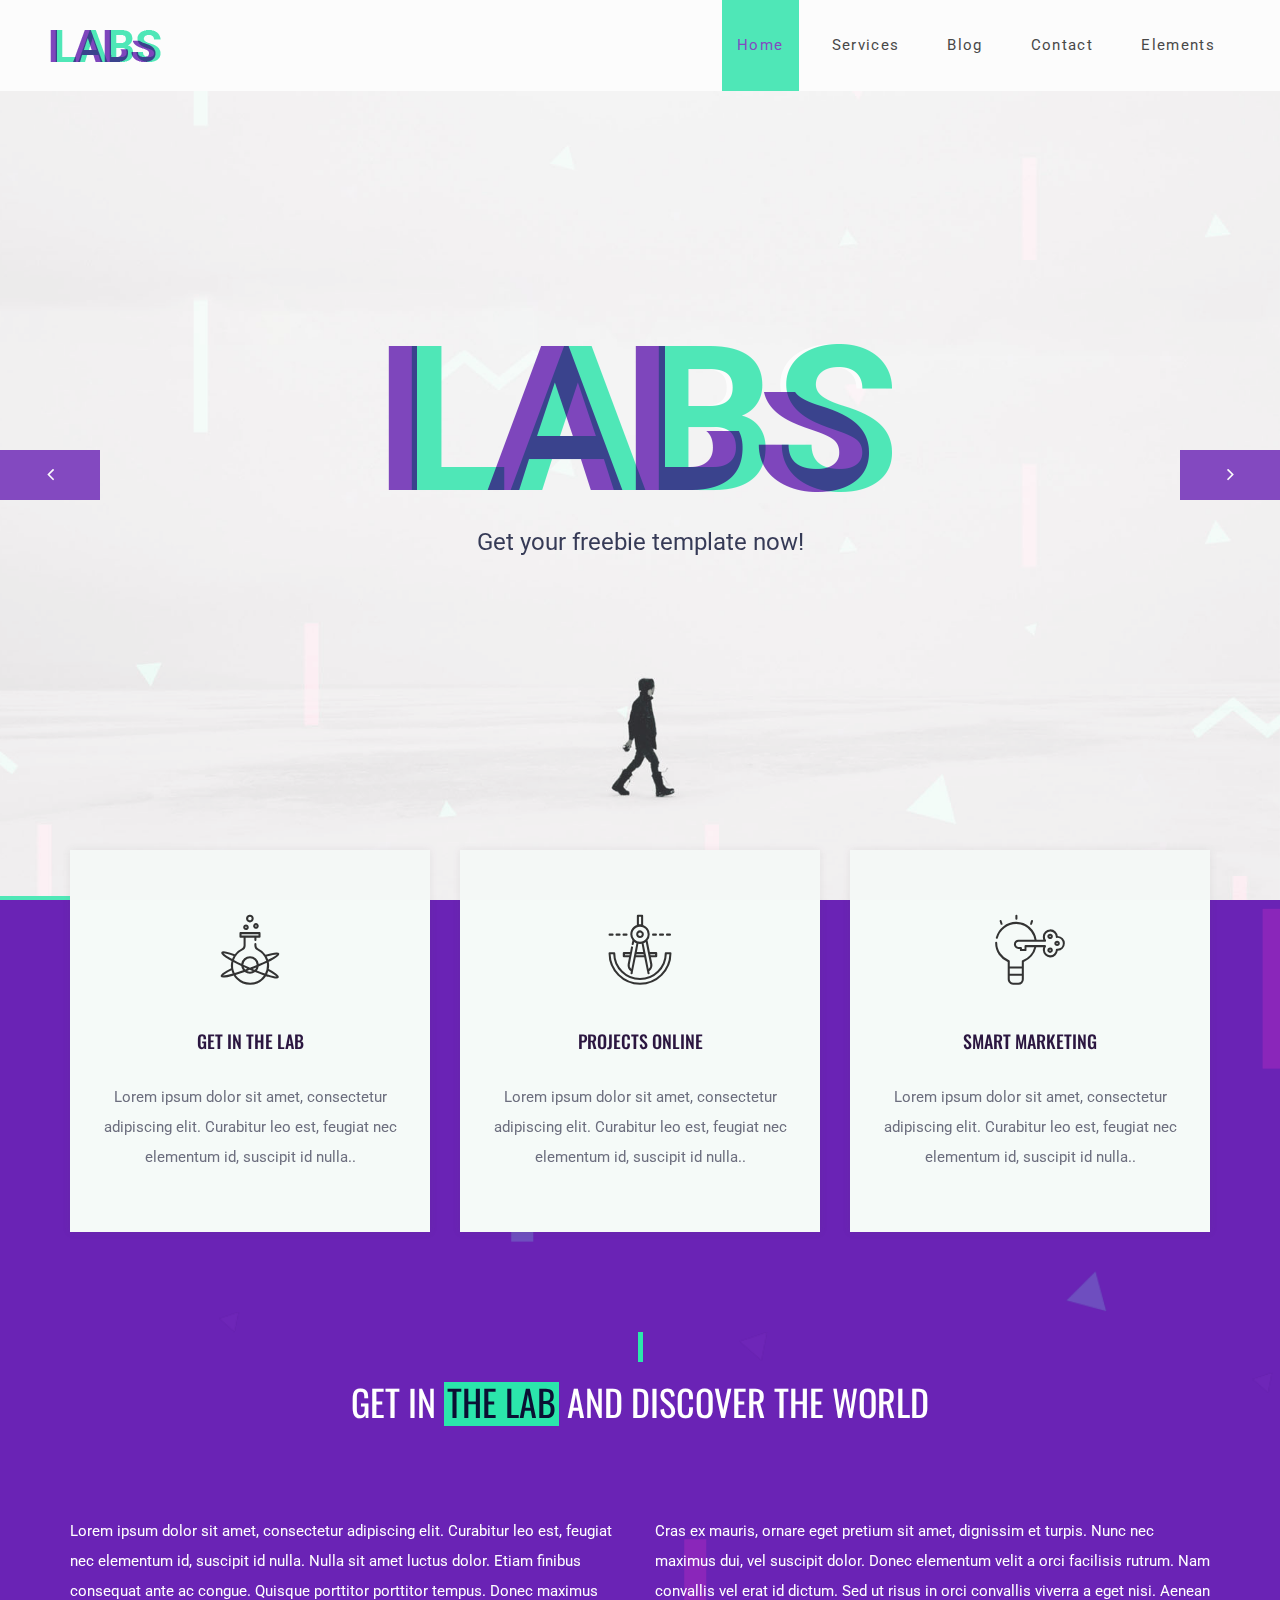
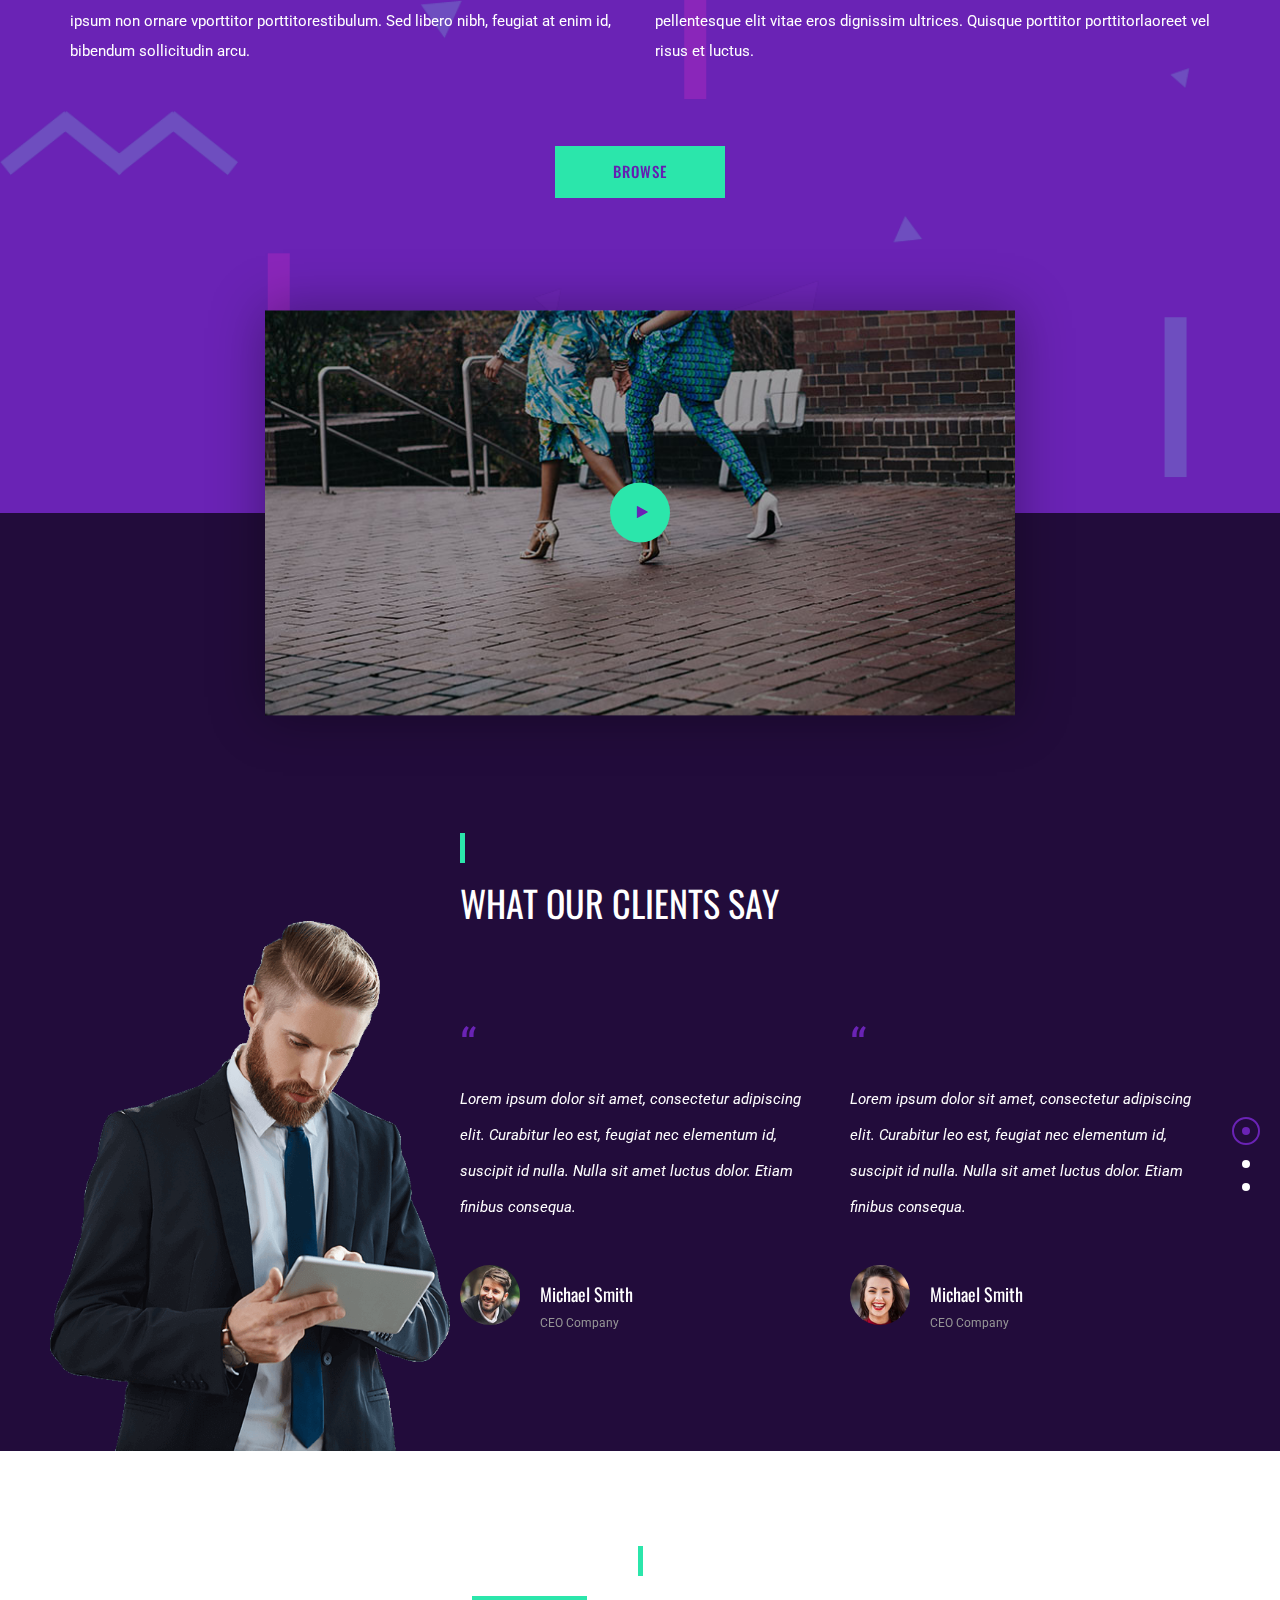
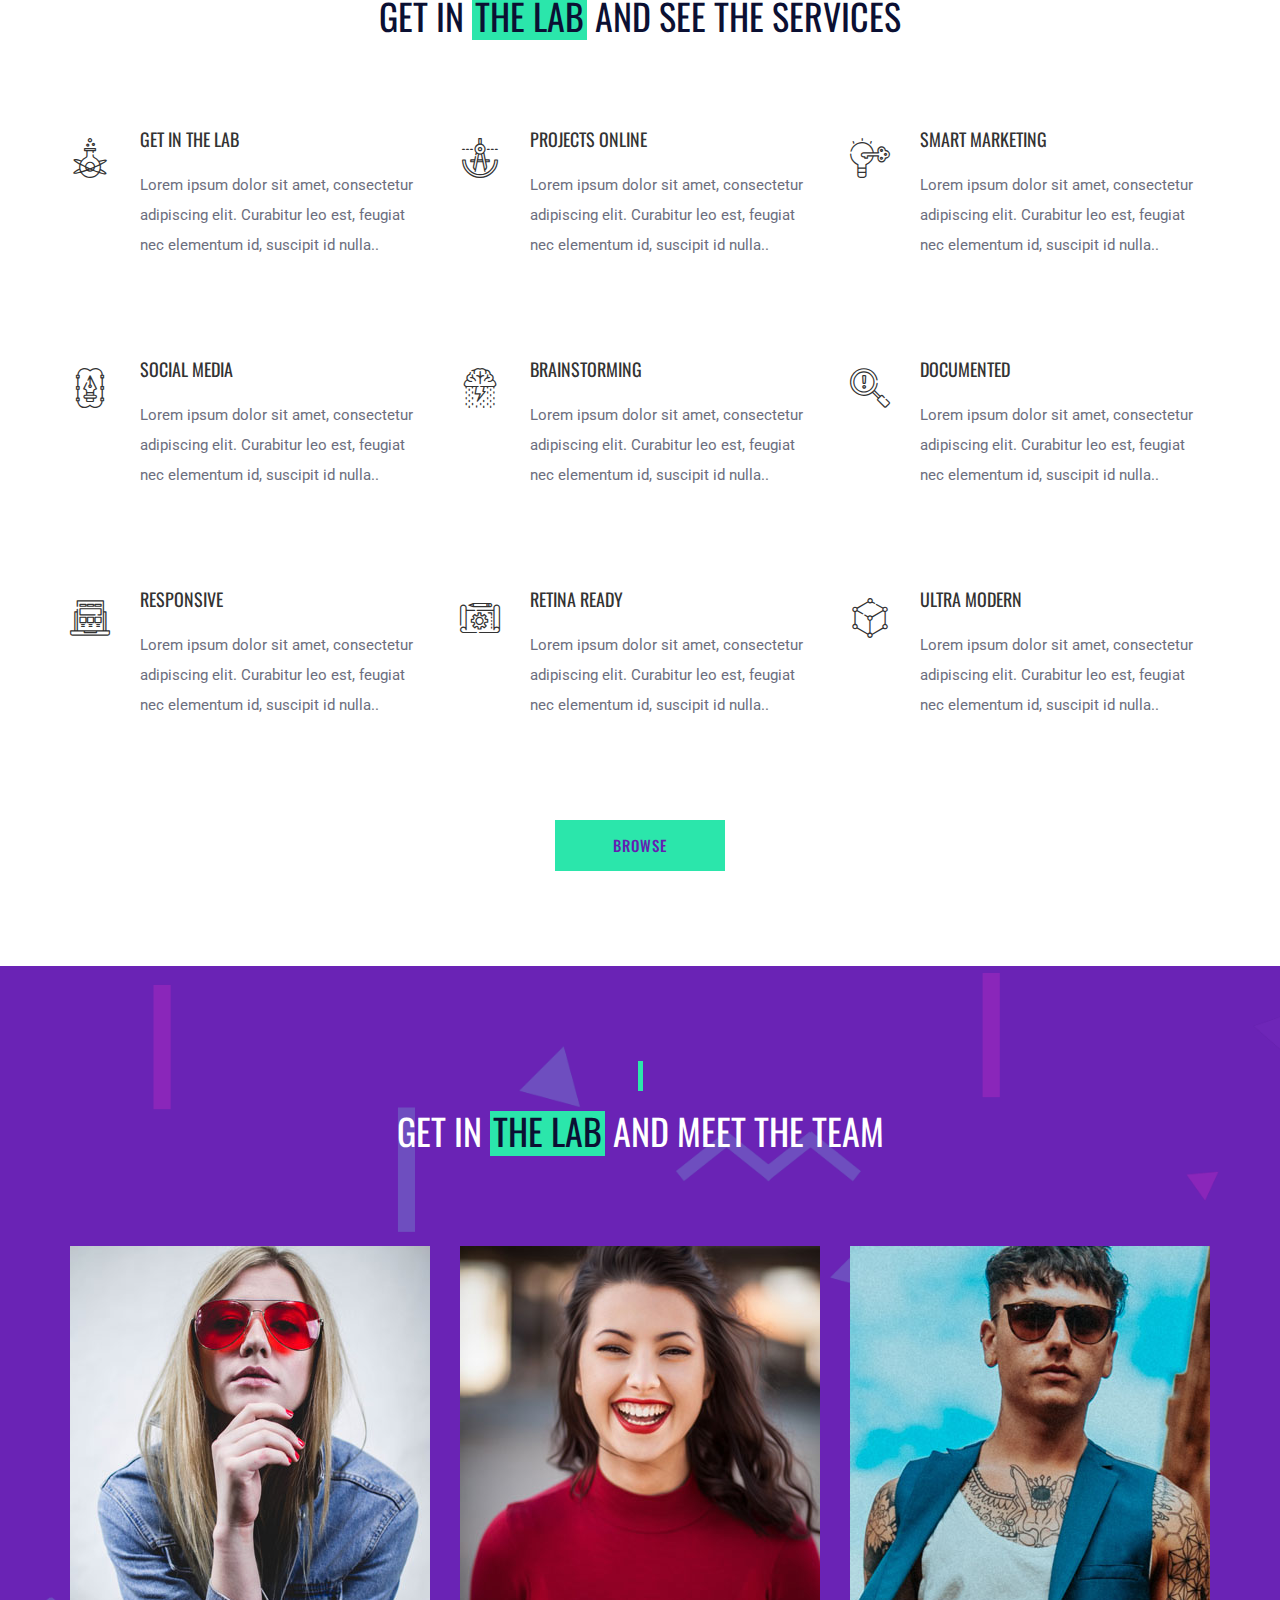
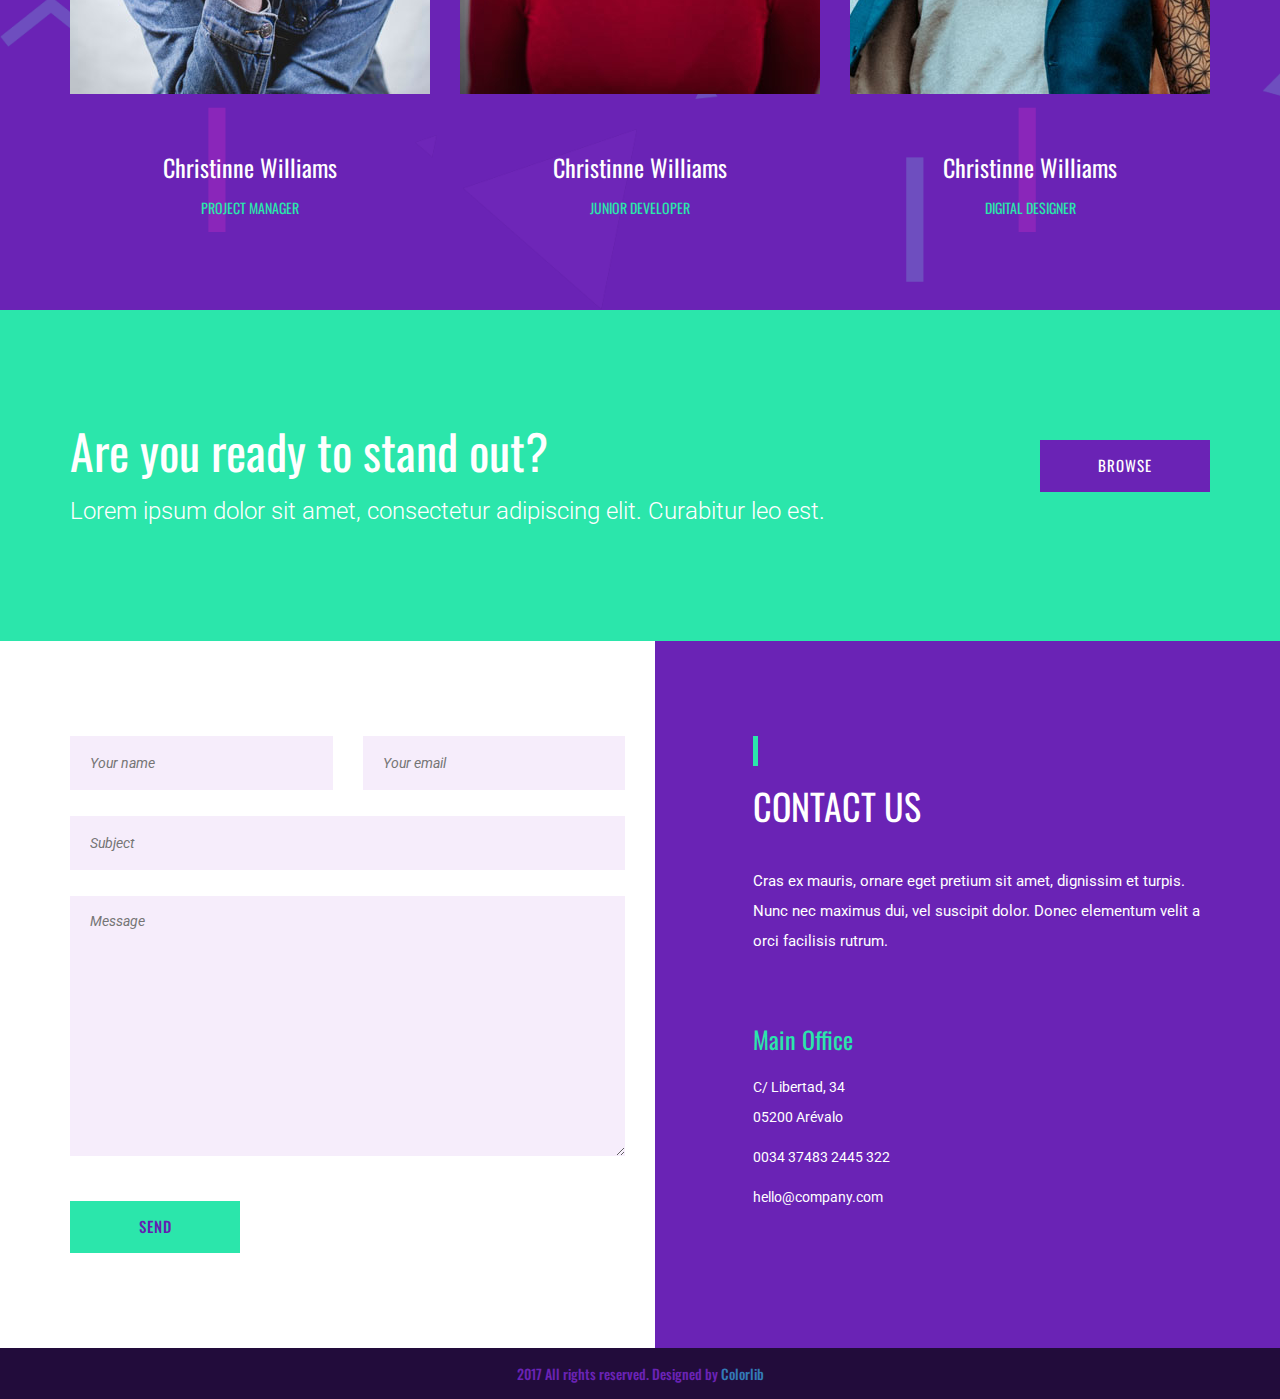
==== commit 27ee053f: "Update home.html" ====
--- a/home.html
+++ b/home.html
@@ -3,8 +3,8 @@
 <head>
 	<title>Labs - Design Studio</title>
 	<meta charset="UTF-8">
-	<meta name="description" content="Labs - Design Studio">
-	<meta name="keywords" content="lab, onepage, creative, html">
+	<meta name="description" content="evolution neobank">
+	<meta name="keywords" content="evoback, evolutionbank, neobanck, app">
 	<meta name="viewport" content="width=device-width, initial-scale=1.0">
 	<!-- Favicon -->
 	<link href="img/favicon.ico" rel="shortcut icon"/>
